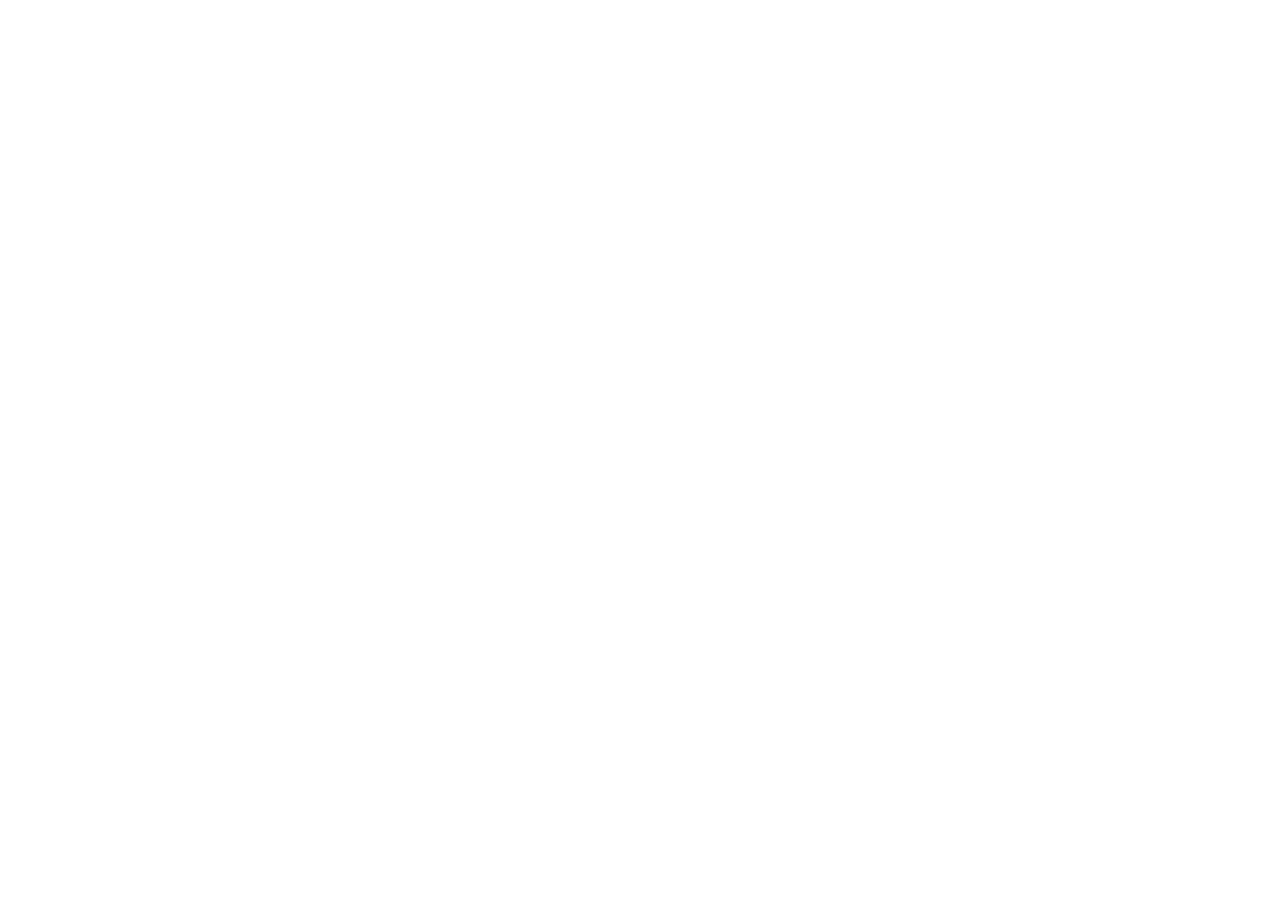
==== index.html @ 89eaab41 "Initial Commit" ====
<!DOCTYPE html>
<html lang="en">
<head>
    <meta charset="UTF-8">
    <meta http-equiv="X-UA-Compatible" content="IE=edge">
    <meta name="viewport" content="width=device-width, initial-scale=1.0">
    <title>Unknown Website</title>
    <link rel="stylesheet" href="components/styles/main.css">
</head>
<body>
    
</body>
</html>
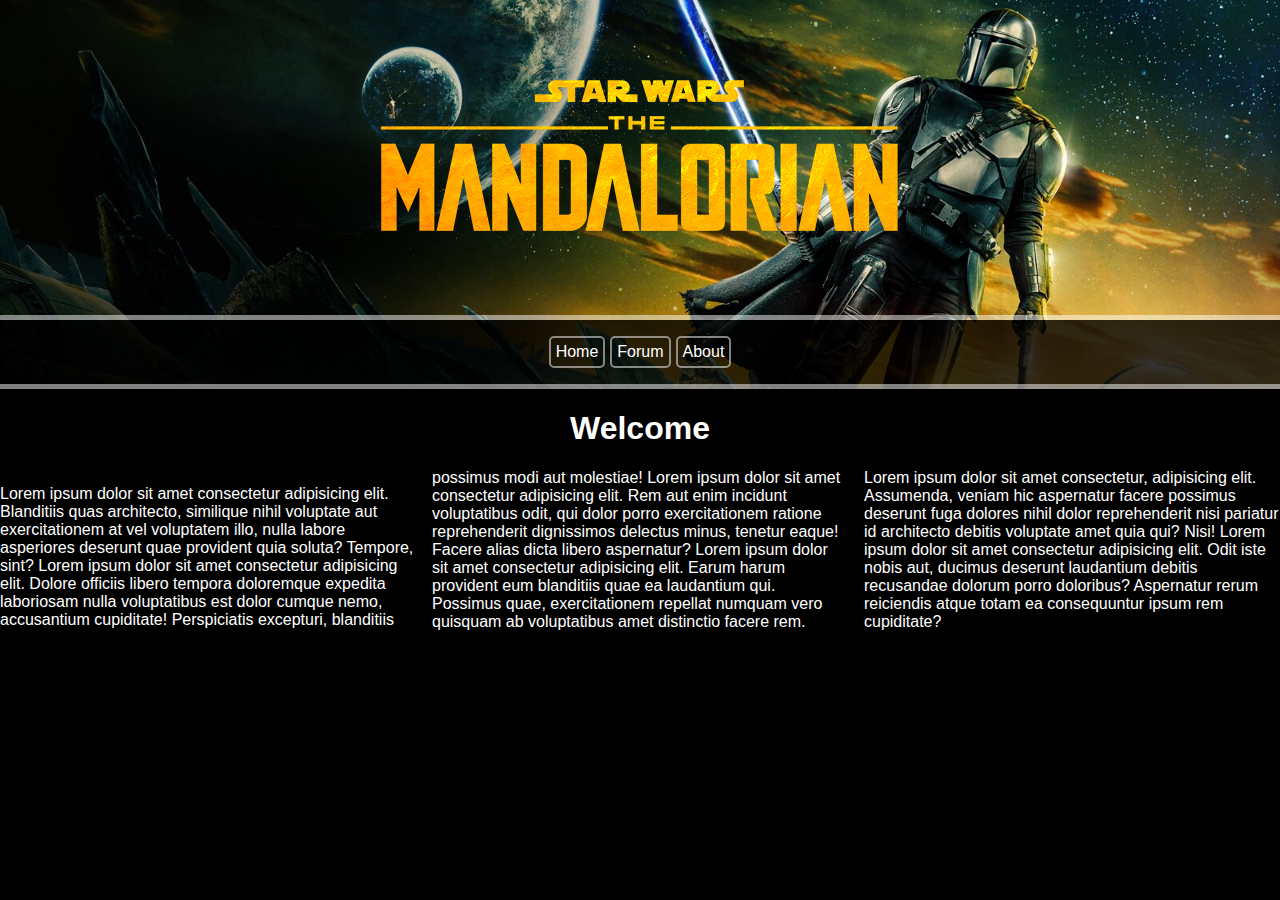
==== commit 399afb62: "Base" ====
--- a/index.html
+++ b/index.html
@@ -6,8 +6,31 @@
     <meta name="viewport" content="width=device-width, initial-scale=1.0">
     <title>Unknown Website</title>
     <link rel="stylesheet" href="components/styles/main.css">
+    <link rel="stylesheet" href="components/styles/header.css">
+    <link rel="stylesheet" href="components/styles/column.css">
 </head>
 <body>
-    
+    <div class="header">
+        <div class="titlebox">
+            <img src="components/assets/LogoText.png" alt="">
+        </div>
+        <div class="navbar">
+            <div class="navitem">
+                <a href="">Home</a>
+            </div>
+            <div class="navitem">
+                <a href="">Forum</a>
+            </div>
+            <div class="navitem">
+                <a href="">About</a>
+            </div>
+        </div>
+    </div>
+    <main>
+        <div class="column">
+            <h1>Welcome</h1>
+            <p>Lorem ipsum dolor sit amet consectetur adipisicing elit. Blanditiis quas architecto, similique nihil voluptate aut exercitationem at vel voluptatem illo, nulla labore asperiores deserunt quae provident quia soluta? Tempore, sint? Lorem ipsum dolor sit amet consectetur adipisicing elit. Dolore officiis libero tempora doloremque expedita laboriosam nulla voluptatibus est dolor cumque nemo, accusantium cupiditate! Perspiciatis excepturi, blanditiis possimus modi aut molestiae! Lorem ipsum dolor sit amet consectetur adipisicing elit. Rem aut enim incidunt voluptatibus odit, qui dolor porro exercitationem ratione reprehenderit dignissimos delectus minus, tenetur eaque! Facere alias dicta libero aspernatur? Lorem ipsum dolor sit amet consectetur adipisicing elit. Earum harum provident eum blanditiis quae ea laudantium qui. Possimus quae, exercitationem repellat numquam vero quisquam ab voluptatibus amet distinctio facere rem. Lorem ipsum dolor sit amet consectetur, adipisicing elit. Assumenda, veniam hic aspernatur facere possimus deserunt fuga dolores nihil dolor reprehenderit nisi pariatur id architecto debitis voluptate amet quia qui? Nisi! Lorem ipsum dolor sit amet consectetur adipisicing elit. Odit iste nobis aut, ducimus deserunt laudantium debitis recusandae dolorum porro doloribus? Aspernatur rerum reiciendis atque totam ea consequuntur ipsum rem cupiditate?</p>
+        </div>
+    </main>
 </body>
 </html>--- a/components/styles/main.css
+++ b/components/styles/main.css
@@ -0,0 +1,19 @@
+* {
+    font-family: 'Gill Sans', 'Gill Sans MT', Calibri, 'Trebuchet MS', sans-serif;
+}
+
+body {
+    width: 100vw;
+    height: 100vh;
+    margin: 0;
+
+    background: url(../assets/background-stars.jpeg);
+    background-position: center top;
+    background-repeat: repeat;
+    color: white;
+}
+
+a {
+    text-decoration: none;
+    color: inherit;
+}--- a/components/styles/header.css
+++ b/components/styles/header.css
@@ -0,0 +1,40 @@
+.header {
+    width: 100vw;
+    background: url(../assets/HeaderArt.jpeg);
+    background-size: cover;
+    margin: 0;
+}
+
+.titlebox {
+    padding-top: 5rem;
+    padding-bottom: 5rem;
+
+    border-bottom: 5px rgba(255, 255, 255, .5) solid;
+
+    text-align: center;
+}
+
+.navbar {
+    width: 100%;
+    display: flex;
+    padding: 1rem 0;
+    background: rgba(0, 0, 0, 0.8);
+
+    border-bottom: 5px rgba(255, 255, 255, .5) solid;
+
+    color: white;
+    justify-content: center;
+    gap: 5px;
+}
+
+.navitem {
+    padding: 5px;
+    border: 2px rgba(255, 255, 255, .5) solid;
+    border-radius: 5px;
+    transition: .2s ease-in;
+}
+
+.navitem:hover {
+    background-color: rgba(0, 0, 0, 0.3);
+    color: white;
+}--- a/components/styles/column.css
+++ b/components/styles/column.css
@@ -0,0 +1,14 @@
+.column {
+    column-count: 3;
+}
+
+.column h1 {
+    column-span: all;
+    text-align: center;
+}
+
+@media screen and (max-width: 600px){
+    .column {
+        column-count: 1;
+    }
+}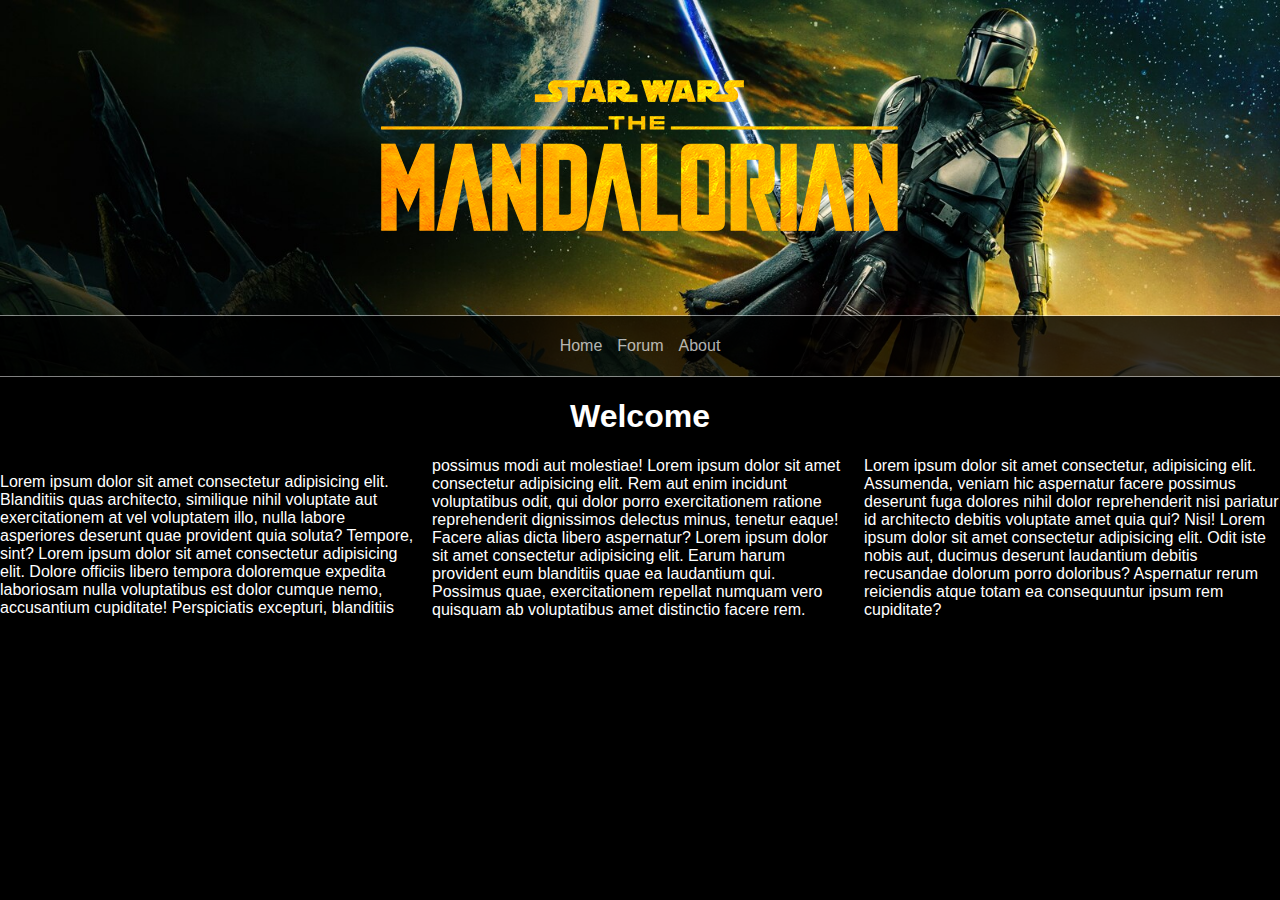
==== commit 91cdb256: "Update 1 - Fix Title - Clean Navbar" ====
--- a/index.html
+++ b/index.html
@@ -4,7 +4,7 @@
     <meta charset="UTF-8">
     <meta http-equiv="X-UA-Compatible" content="IE=edge">
     <meta name="viewport" content="width=device-width, initial-scale=1.0">
-    <title>Unknown Website</title>
+    <title>Star Wars: The Mandalorian</title>
     <link rel="stylesheet" href="components/styles/main.css">
     <link rel="stylesheet" href="components/styles/header.css">
     <link rel="stylesheet" href="components/styles/column.css">
--- a/components/styles/header.css
+++ b/components/styles/header.css
@@ -9,7 +9,7 @@
     padding-top: 5rem;
     padding-bottom: 5rem;
 
-    border-bottom: 5px rgba(255, 255, 255, .5) solid;
+    border-bottom: 1px rgba(255, 255, 255, .5) solid;
 
     text-align: center;
 }
@@ -20,7 +20,7 @@
     padding: 1rem 0;
     background: rgba(0, 0, 0, 0.8);
 
-    border-bottom: 5px rgba(255, 255, 255, .5) solid;
+    border-bottom: 1px rgba(255, 255, 255, .5) solid;
 
     color: white;
     justify-content: center;
@@ -29,12 +29,11 @@
 
 .navitem {
     padding: 5px;
-    border: 2px rgba(255, 255, 255, .5) solid;
     border-radius: 5px;
     transition: .2s ease-in;
+    color: rgba(255, 255, 255, .7);
 }
 
 .navitem:hover {
-    background-color: rgba(0, 0, 0, 0.3);
     color: white;
 }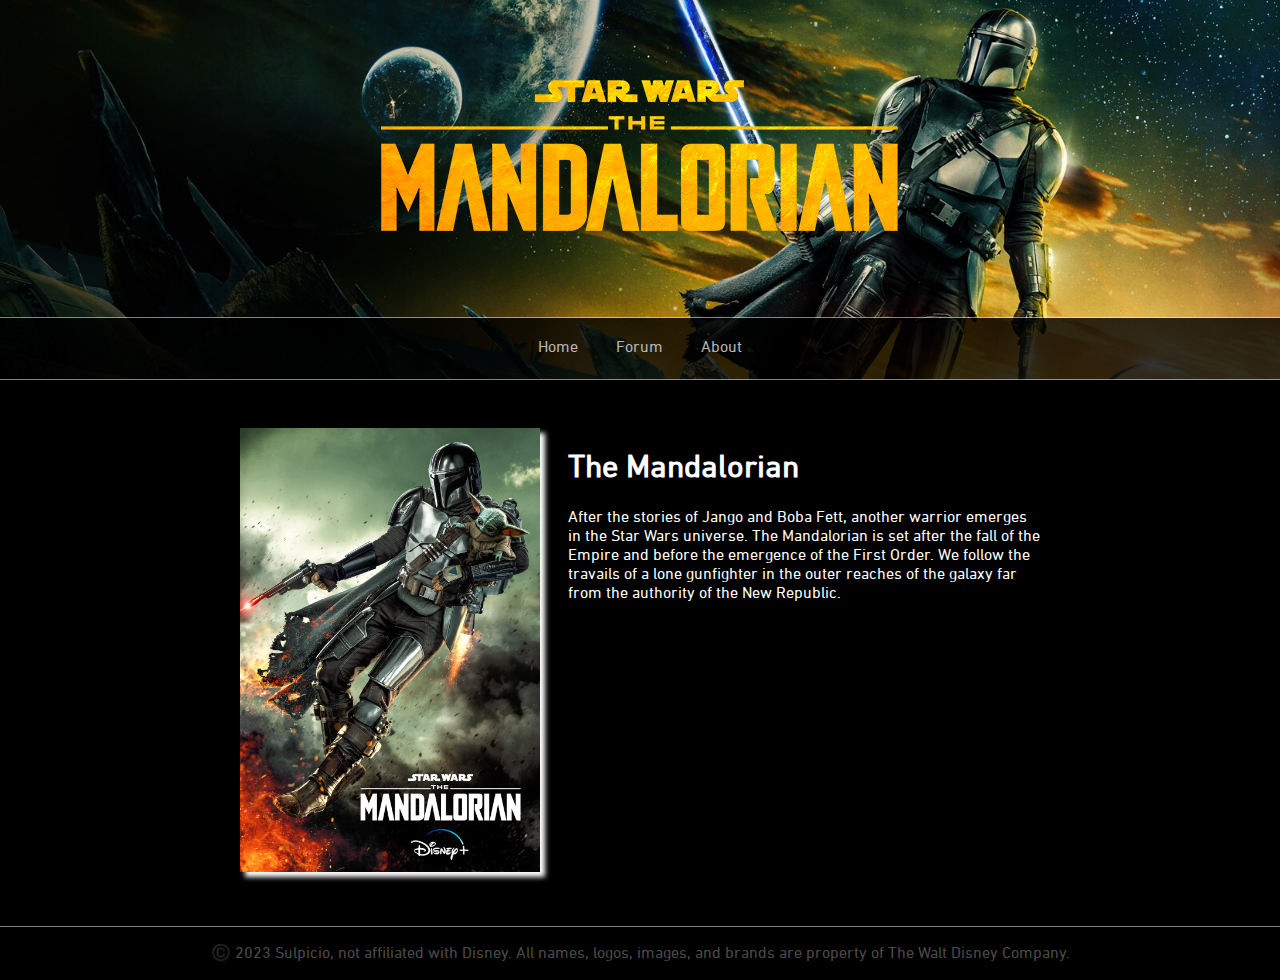
==== commit a8446830: "Update 3 - Added poster - Added Footer - Prettier" ====
--- a/index.html
+++ b/index.html
@@ -1,36 +1,53 @@
 <!DOCTYPE html>
 <html lang="en">
+
 <head>
-    <meta charset="UTF-8">
-    <meta http-equiv="X-UA-Compatible" content="IE=edge">
-    <meta name="viewport" content="width=device-width, initial-scale=1.0">
-    <title>Star Wars: The Mandalorian</title>
-    <link rel="stylesheet" href="components/styles/main.css">
-    <link rel="stylesheet" href="components/styles/header.css">
-    <link rel="stylesheet" href="components/styles/column.css">
+	<meta charset="UTF-8" />
+	<meta http-equiv="X-UA-Compatible" content="IE=edge" />
+	<meta name="viewport" content="width=device-width, initial-scale=1.0" />
+	<title>Star Wars: The Mandalorian</title>
+	<link rel="stylesheet" href="components/styles/main.css" />
+	<link rel="stylesheet" href="components/styles/header.css" />
+	<link rel="stylesheet" href="components/styles/column.css" />
 </head>
+
 <body>
-    <div class="header">
-        <div class="titlebox">
-            <img src="components/assets/LogoText.png" alt="">
-        </div>
-        <div class="navbar">
-            <div class="navitem">
-                <a href="">Home</a>
-            </div>
-            <div class="navitem">
-                <a href="">Forum</a>
-            </div>
-            <div class="navitem">
-                <a href="">About</a>
-            </div>
-        </div>
-    </div>
-    <main>
-        <div class="column">
-            <h1>Welcome</h1>
-            <p>Lorem ipsum dolor sit amet consectetur adipisicing elit. Blanditiis quas architecto, similique nihil voluptate aut exercitationem at vel voluptatem illo, nulla labore asperiores deserunt quae provident quia soluta? Tempore, sint? Lorem ipsum dolor sit amet consectetur adipisicing elit. Dolore officiis libero tempora doloremque expedita laboriosam nulla voluptatibus est dolor cumque nemo, accusantium cupiditate! Perspiciatis excepturi, blanditiis possimus modi aut molestiae! Lorem ipsum dolor sit amet consectetur adipisicing elit. Rem aut enim incidunt voluptatibus odit, qui dolor porro exercitationem ratione reprehenderit dignissimos delectus minus, tenetur eaque! Facere alias dicta libero aspernatur? Lorem ipsum dolor sit amet consectetur adipisicing elit. Earum harum provident eum blanditiis quae ea laudantium qui. Possimus quae, exercitationem repellat numquam vero quisquam ab voluptatibus amet distinctio facere rem. Lorem ipsum dolor sit amet consectetur, adipisicing elit. Assumenda, veniam hic aspernatur facere possimus deserunt fuga dolores nihil dolor reprehenderit nisi pariatur id architecto debitis voluptate amet quia qui? Nisi! Lorem ipsum dolor sit amet consectetur adipisicing elit. Odit iste nobis aut, ducimus deserunt laudantium debitis recusandae dolorum porro doloribus? Aspernatur rerum reiciendis atque totam ea consequuntur ipsum rem cupiditate?</p>
-        </div>
-    </main>
+	<div class="header">
+		<div class="titlebox">
+			<img src="components/assets/LogoText.png" alt="" />
+		</div>
+		<div class="navbar">
+			<div class="navitem">
+				<a href="">Home</a>
+			</div>
+			<div class="navitem">
+				<a href="">Forum</a>
+			</div>
+			<div class="navitem">
+				<a href="">About</a>
+			</div>
+		</div>
+	</div>
+	<main>
+		<div class="column">
+			<div class="poster">
+				<img src="components/assets/poster.jpeg" alt="Poster" />
+			</div>
+			<div class="title">
+				<h1>The Mandalorian</h1>
+				<p>
+					After the stories of Jango and Boba Fett, another warrior emerges in
+					the Star Wars universe. The Mandalorian is set after the fall of the
+					Empire and before the emergence of the First Order. We follow the
+					travails of a lone gunfighter in the outer reaches of the galaxy far
+					from the authority of the New Republic.
+				</p>
+			</div>
+		</div>
+	</main>
+	<footer>
+		<span>©️ 2023 Sulpicio, not affiliated with Disney. All names, logos, images, and brands are property of The Walt Disney Company.</span>
+	</footer>
 </body>
+
 </html>--- a/components/styles/main.css
+++ b/components/styles/main.css
@@ -1,9 +1,15 @@
+@font-face {
+    font-family: DINNext;
+    src: url("../assets/DIN Next LT Pro Regular.ttf");
+}
+
 * {
-    font-family: 'Gill Sans', 'Gill Sans MT', Calibri, 'Trebuchet MS', sans-serif;
+    font-family: DINNext, Helvetica, sans-serif;
+    box-sizing: border-box;
 }
 
 body {
-    width: 100vw;
+    width: 100%;
     height: 100vh;
     margin: 0;
 
@@ -16,4 +22,18 @@
 a {
     text-decoration: none;
     color: inherit;
+}
+
+main {
+    margin: 3rem 0;
+    display: flex;
+    justify-content: center;
+}
+
+footer {
+    border-top: 1px rgba(255, 255, 255, .5) solid;
+    padding: 1rem;
+    text-align: center;
+    background: rgba(0, 0, 0, 0.8);
+    color: rgba(255, 255, 255, .3);
 }--- a/components/styles/header.css
+++ b/components/styles/header.css
@@ -1,5 +1,5 @@
 .header {
-    width: 100vw;
+    width: 100%;
     background: url(../assets/HeaderArt.jpeg);
     background-size: cover;
     margin: 0;
@@ -14,6 +14,11 @@
     text-align: center;
 }
 
+.titlebox img {
+    max-width: 100%;
+    height: auto;
+}
+
 .navbar {
     width: 100%;
     display: flex;
@@ -22,18 +27,19 @@
 
     border-bottom: 1px rgba(255, 255, 255, .5) solid;
 
-    color: white;
     justify-content: center;
-    gap: 5px;
+    gap: 28px;
 }
 
 .navitem {
     padding: 5px;
     border-radius: 5px;
     transition: .2s ease-in;
-    color: rgba(255, 255, 255, .7);
+    color: #B5B7B7;
+    font-weight: 500;
+    font-size: 1rem;
 }
 
 .navitem:hover {
-    color: white;
+    color: #f8f8f8;
 }--- a/components/styles/column.css
+++ b/components/styles/column.css
@@ -1,14 +1,22 @@
 .column {
-    column-count: 3;
+	display: flex;
+	justify-content: center;
+	gap: 28px;
+	margin: 0 5rem;
+	max-width: 50rem;
 }
 
-.column h1 {
-    column-span: all;
-    text-align: center;
+.column img {
+	max-width: 300px;
+	box-shadow: 5px 5px 5px white;
 }
 
-@media screen and (max-width: 600px){
-    .column {
-        column-count: 1;
-    }
+@media screen and (max-width: 800px) {
+	.column {
+		flex-wrap: wrap;
+		width: 60%;
+	}
+	.title {
+		text-align: center;
+	}
 }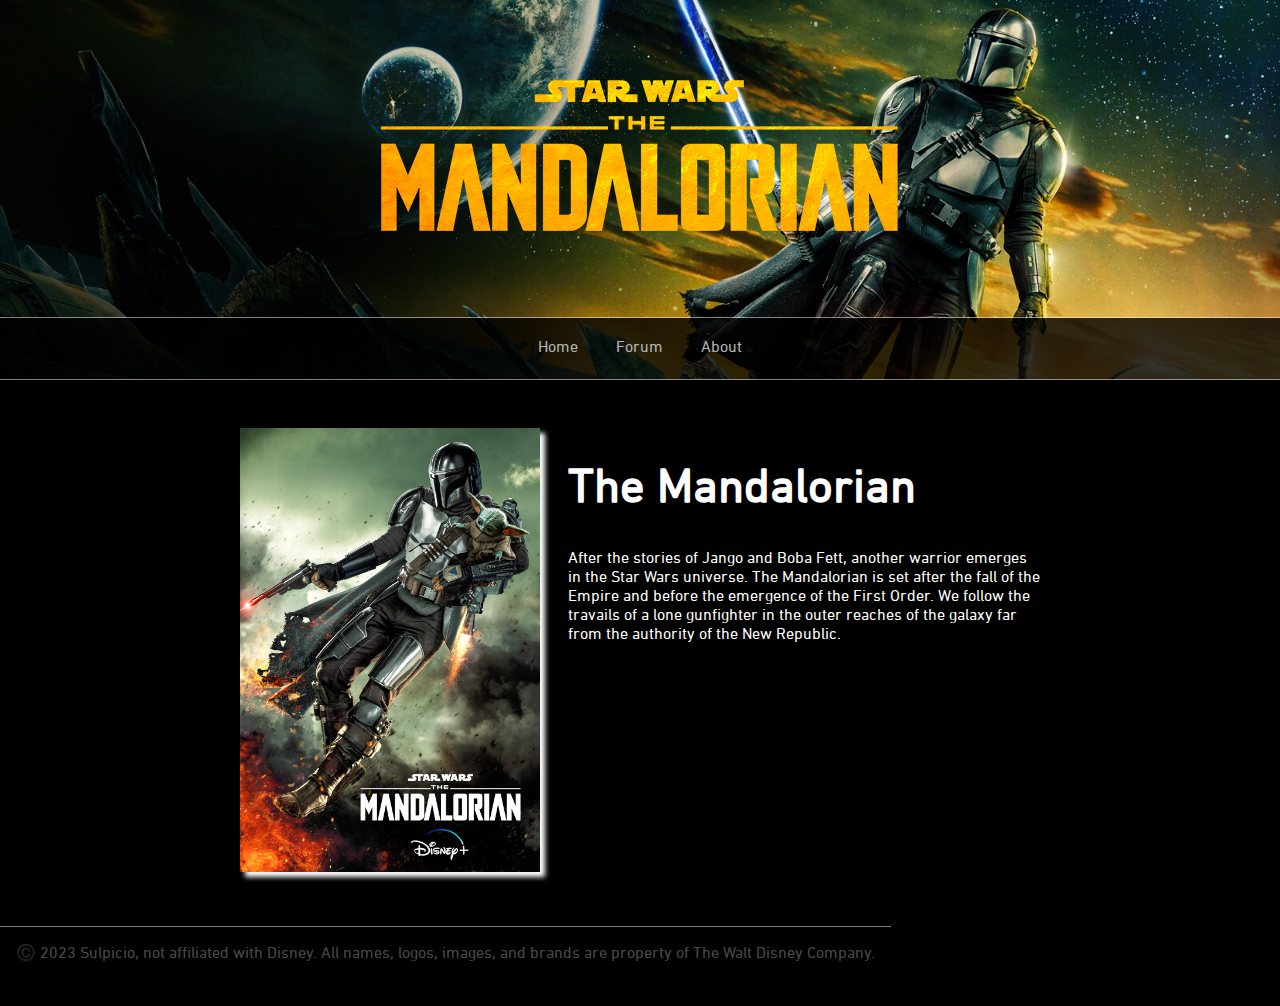
==== commit d68faf76: "Fix Footer" ====
--- a/index.html
+++ b/index.html
@@ -10,44 +10,45 @@
 	<link rel="stylesheet" href="components/styles/header.css" />
 	<link rel="stylesheet" href="components/styles/column.css" />
 </head>
-
 <body>
-	<div class="header">
-		<div class="titlebox">
-			<img src="components/assets/LogoText.png" alt="" />
-		</div>
-		<div class="navbar">
-			<div class="navitem">
-				<a href="">Home</a>
+	<div class="pageWrapper">
+		<header>
+			<div class="titlebox">
+				<img src="components/assets/LogoText.png" alt="" />
 			</div>
-			<div class="navitem">
-				<a href="">Forum</a>
+			<div class="navbar">
+				<div class="navitem">
+					<a href="index.html">Home</a>
+				</div>
+				<div class="navitem">
+					<a href="forum.html">Forum</a>
+				</div>
+				<div class="navitem">
+					<a href="about.html">About</a>
+				</div>
 			</div>
-			<div class="navitem">
-				<a href="">About</a>
+		</header>
+		<main>
+			<div class="column">
+				<div class="poster">
+					<img src="components/assets/poster.jpeg" alt="Poster" />
+				</div>
+				<div class="title">
+					<h1>The Mandalorian</h1>
+					<p>
+						After the stories of Jango and Boba Fett, another warrior emerges in
+						the Star Wars universe. The Mandalorian is set after the fall of the
+						Empire and before the emergence of the First Order. We follow the
+						travails of a lone gunfighter in the outer reaches of the galaxy far
+						from the authority of the New Republic.
+					</p>
+				</div>
 			</div>
-		</div>
+		</main>
+		<footer>
+			<span>©️ 2023 Sulpicio, not affiliated with Disney. All names, logos, images, and brands are property of The Walt Disney Company.</span>
+		</footer>
 	</div>
-	<main>
-		<div class="column">
-			<div class="poster">
-				<img src="components/assets/poster.jpeg" alt="Poster" />
-			</div>
-			<div class="title">
-				<h1>The Mandalorian</h1>
-				<p>
-					After the stories of Jango and Boba Fett, another warrior emerges in
-					the Star Wars universe. The Mandalorian is set after the fall of the
-					Empire and before the emergence of the First Order. We follow the
-					travails of a lone gunfighter in the outer reaches of the galaxy far
-					from the authority of the New Republic.
-				</p>
-			</div>
-		</div>
-	</main>
-	<footer>
-		<span>©️ 2023 Sulpicio, not affiliated with Disney. All names, logos, images, and brands are property of The Walt Disney Company.</span>
-	</footer>
 </body>
 
 </html>--- a/components/styles/main.css
+++ b/components/styles/main.css
@@ -19,6 +19,11 @@
     color: white;
 }
 
+.pageWrapper {
+    position: relative;
+    min-height: 100vh;
+}
+
 a {
     text-decoration: none;
     color: inherit;
@@ -28,6 +33,7 @@
     margin: 3rem 0;
     display: flex;
     justify-content: center;
+    padding-bottom: 8rem;
 }
 
 footer {
@@ -36,4 +42,7 @@
     text-align: center;
     background: rgba(0, 0, 0, 0.8);
     color: rgba(255, 255, 255, .3);
+    position: absolute;
+    bottom: 0;
+    height: 5rem;
 }--- a/components/styles/header.css
+++ b/components/styles/header.css
@@ -1,4 +1,4 @@
-.header {
+header {
     width: 100%;
     background: url(../assets/HeaderArt.jpeg);
     background-size: cover;
--- a/components/styles/column.css
+++ b/components/styles/column.css
@@ -11,6 +11,10 @@
 	box-shadow: 5px 5px 5px white;
 }
 
+.title h1 {
+	font-size: 3rem;
+}
+
 @media screen and (max-width: 800px) {
 	.column {
 		flex-wrap: wrap;
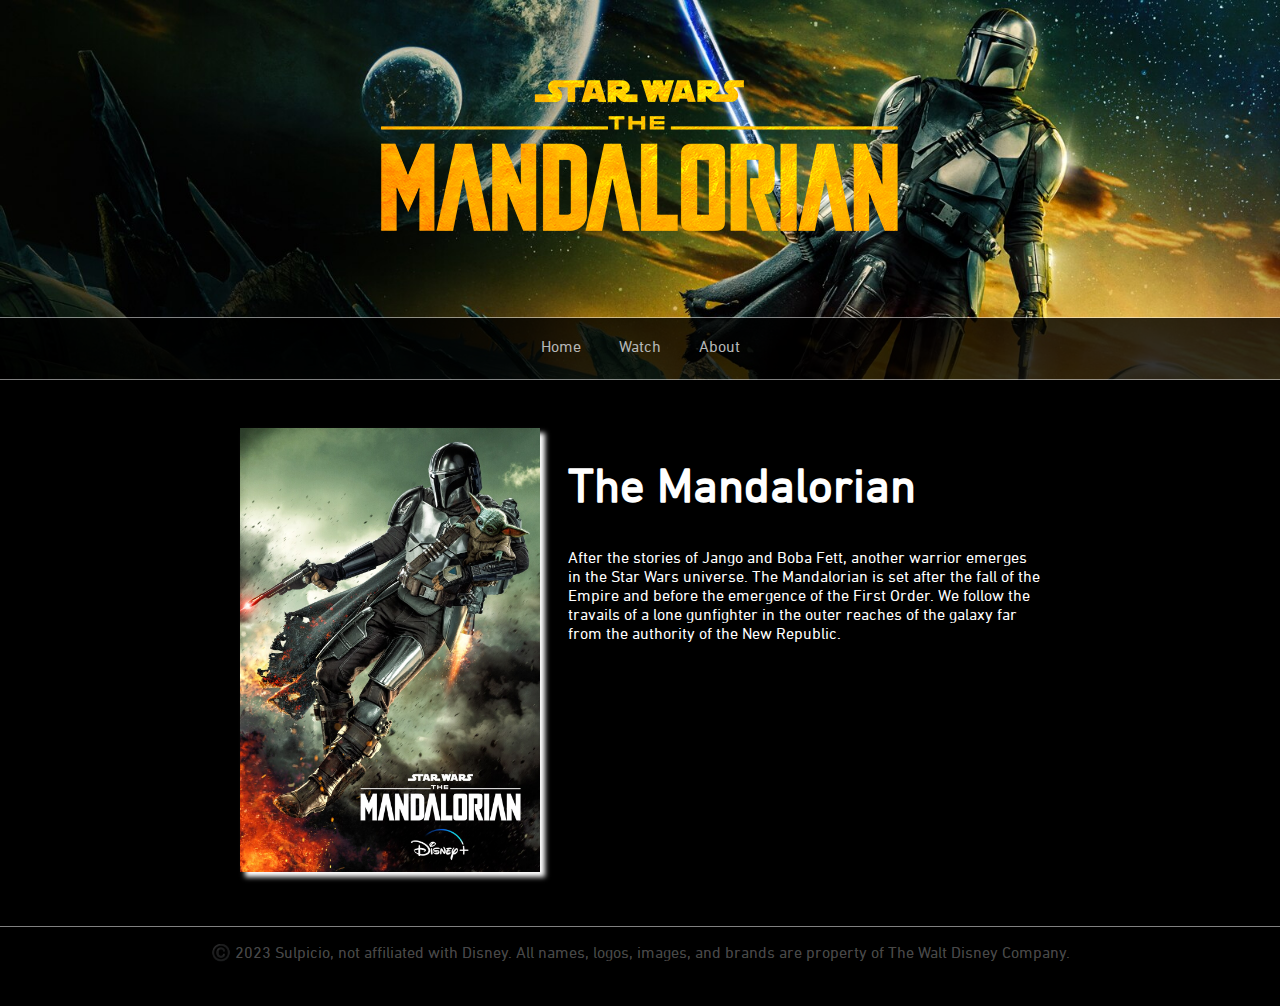
==== commit 6a6d9164: "Watch Feature" ====
--- a/index.html
+++ b/index.html
@@ -21,7 +21,7 @@
 					<a href="index.html">Home</a>
 				</div>
 				<div class="navitem">
-					<a href="forum.html">Forum</a>
+					<a href="watch.html">Watch</a>
 				</div>
 				<div class="navitem">
 					<a href="about.html">About</a>
--- a/components/styles/main.css
+++ b/components/styles/main.css
@@ -45,4 +45,5 @@
     position: absolute;
     bottom: 0;
     height: 5rem;
+    width: 100%;
 }